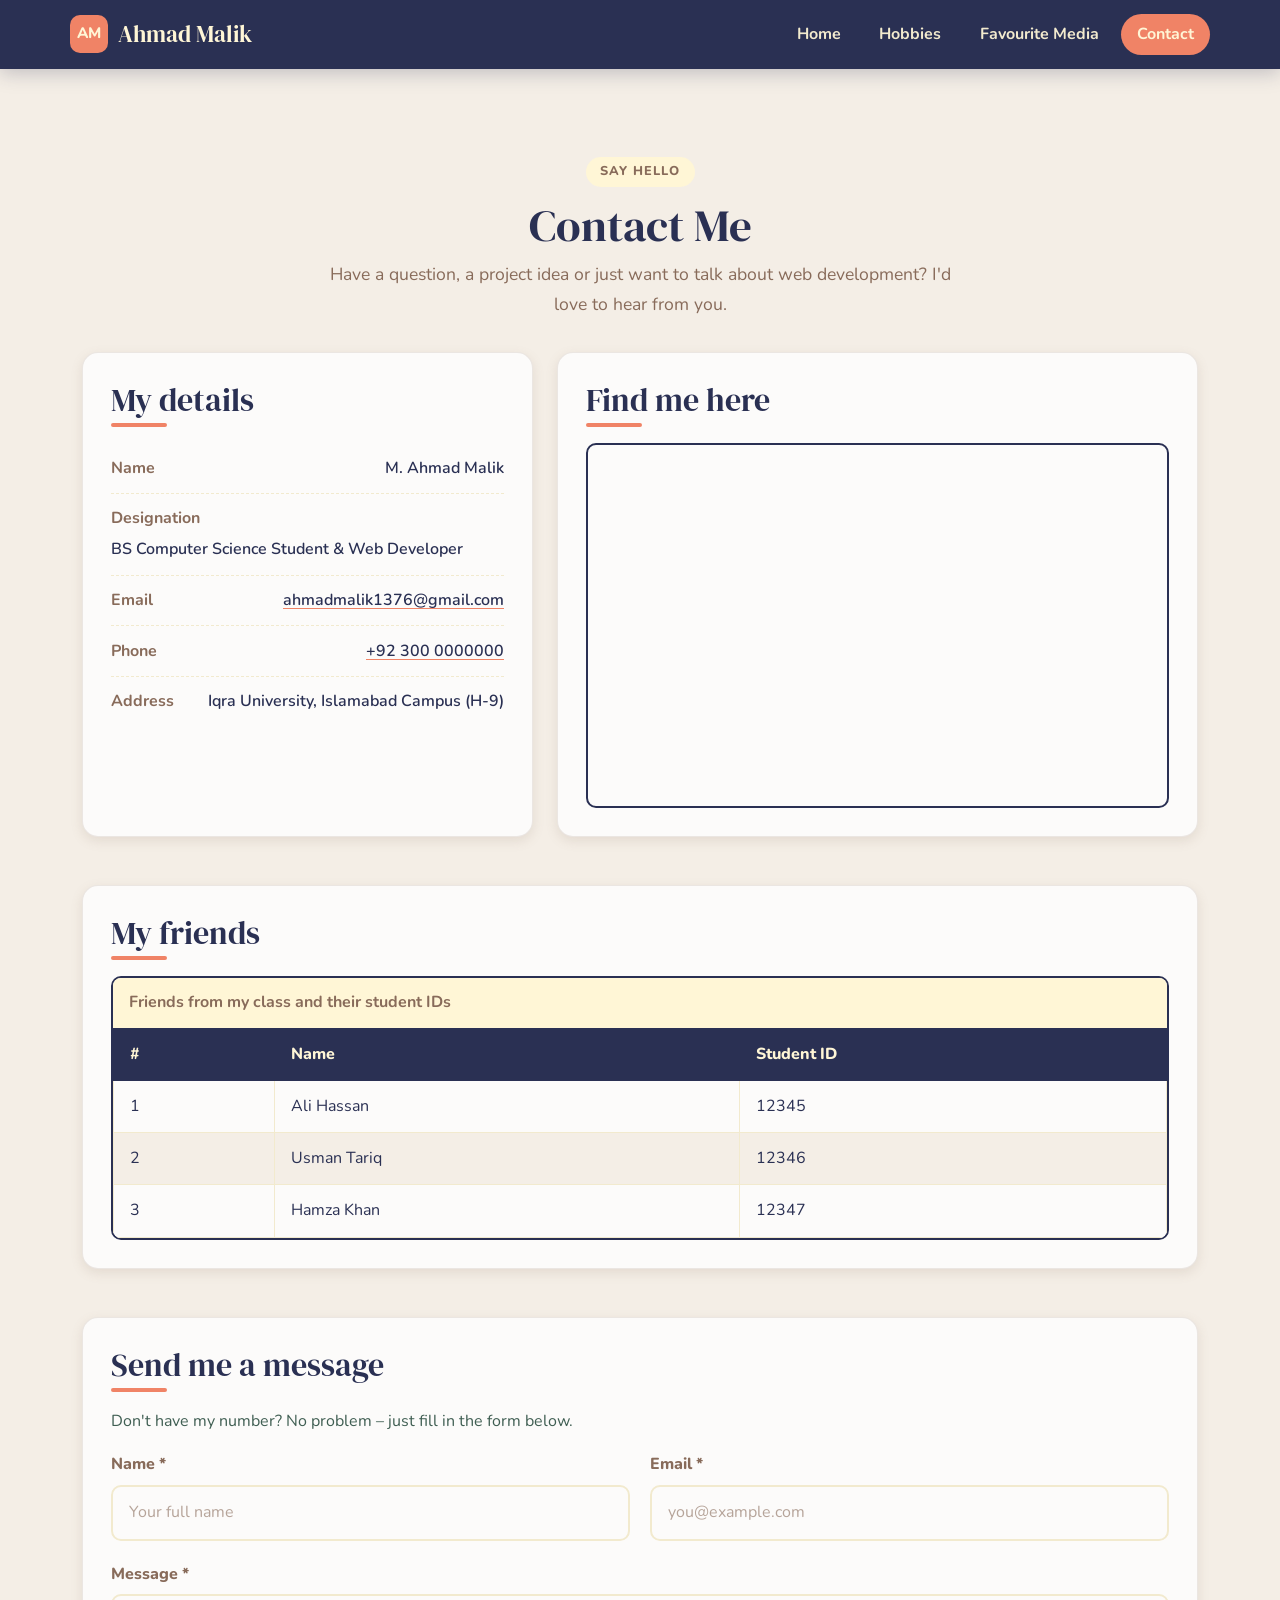
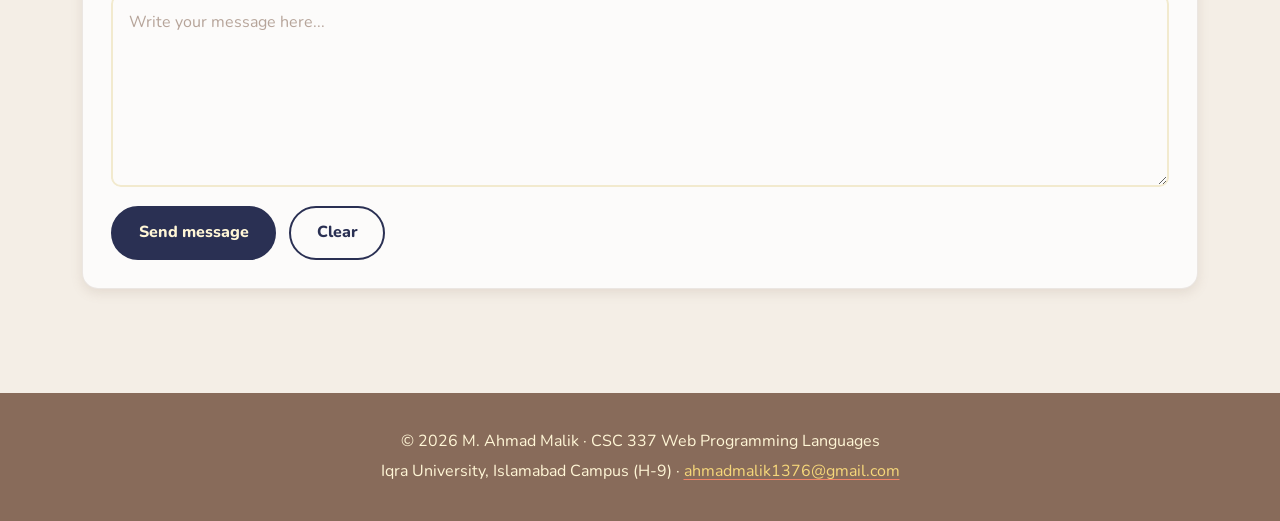
==== contact.html @ 65c25a7e "Add contact page with details, Google Map, friends table and form" ====
<!DOCTYPE html>
<html lang="en">
<head>
  <meta charset="UTF-8">
  <meta name="viewport" content="width=device-width, initial-scale=1">
  <meta name="description" content="Contact M. Ahmad Malik – email, phone, location map, friends and a contact form.">
  <meta name="keywords" content="contact, email, Iqra University, Islamabad, portfolio">
  <meta name="author" content="M. Ahmad Malik">
  <meta name="theme-color" content="#2A3053">
  <title>Contact | M. Ahmad Malik – Portfolio</title>
  <link rel="icon" href="images/favicon.svg" type="image/svg+xml">
  <link rel="alternate icon" href="images/favicon.png" type="image/png">
  <link rel="preconnect" href="https://fonts.googleapis.com">
  <link rel="preconnect" href="https://fonts.gstatic.com" crossorigin>
  <link href="https://fonts.googleapis.com/css2?family=DM+Serif+Display&amp;family=Nunito:wght@400;600;700;800&amp;display=swap" rel="stylesheet">
  <link rel="stylesheet" href="https://cdn.jsdelivr.net/npm/bootstrap@5.3.3/dist/css/bootstrap.min.css">
  <link rel="stylesheet" href="css/style.css">
</head>
<body>

  <header class="site-header">
    <div class="container header-inner">
      <a class="brand" href="index.html"><span class="brand-mark">AM</span> Ahmad Malik</a>
      <nav class="main-nav" aria-label="Main navigation">
        <ul>
          <li><a href="index.html">Home</a></li>
          <li><a href="hobbies.html">Hobbies</a></li>
          <li><a href="media.html">Favourite Media</a></li>
          <li><a class="active" href="contact.html" aria-current="page">Contact</a></li>
        </ul>
      </nav>
    </div>
  </header>

  <main>
    <section class="container page-banner" aria-labelledby="page-title">
      <span class="eyebrow">Say hello</span>
      <h1 id="page-title">Contact Me</h1>
      <p>Have a question, a project idea or just want to talk about web development? I'd love to hear from you.</p>
    </section>

    <!-- Details + map -->
    <section class="container section-block" aria-label="Contact details and location">
      <div class="row g-4">
        <article class="col-lg-5">
          <div class="panel contact-card">
            <h2 class="section-title">My details</h2>
            <dl class="contact-list">
              <div>
                <dt>Name</dt>
                <dd>M. Ahmad Malik</dd>
              </div>
              <div>
                <dt>Designation</dt>
                <dd>BS Computer Science Student &amp; Web Developer</dd>
              </div>
              <div>
                <dt>Email</dt>
                <dd><a href="mailto:ahmadmalik1376@gmail.com">ahmadmalik1376@gmail.com</a></dd>
              </div>
              <div>
                <dt>Phone</dt>
                <dd><a href="tel:+923000000000">+92 300 0000000</a></dd>
              </div>
              <div>
                <dt>Address</dt>
                <dd>Iqra University, Islamabad Campus (H-9)</dd>
              </div>
            </dl>
          </div>
        </article>
        <article class="col-lg-7">
          <div class="panel">
            <h2 class="section-title">Find me here</h2>
            <div class="map-frame">
              <iframe src="https://maps.google.com/maps?q=Iqra%20University%20H-9%20Islamabad&amp;z=15&amp;output=embed"
                title="Google Map showing Iqra University, H-9 Islamabad" loading="lazy"
                referrerpolicy="no-referrer-when-downgrade" allowfullscreen></iframe>
            </div>
          </div>
        </article>
      </div>
    </section>

    <!-- Friends -->
    <section class="container section-block" aria-labelledby="friends-title">
      <div class="panel">
        <h2 id="friends-title" class="section-title">My friends</h2>
        <div class="table-wrap">
          <table class="styled-table">
            <caption>Friends from my class and their student IDs</caption>
            <thead>
              <tr>
                <th scope="col">#</th>
                <th scope="col">Name</th>
                <th scope="col">Student ID</th>
              </tr>
            </thead>
            <tbody>
              <tr>
                <td>1</td>
                <td>Ali Hassan</td>
                <td>12345</td>
              </tr>
              <tr>
                <td>2</td>
                <td>Usman Tariq</td>
                <td>12346</td>
              </tr>
              <tr>
                <td>3</td>
                <td>Hamza Khan</td>
                <td>12347</td>
              </tr>
            </tbody>
          </table>
        </div>
      </div>
    </section>

    <!-- Contact form -->
    <section class="container section-block" aria-labelledby="form-title">
      <div class="panel form-panel">
        <h2 id="form-title" class="section-title">Send me a message</h2>
        <p class="text-green">Don't have my number? No problem – just fill in the form below.</p>
        <form class="contact-form" action="mailto:ahmadmalik1376@gmail.com" method="post" enctype="text/plain">
          <div class="form-row">
            <div class="field">
              <label for="name">Name <span class="req" aria-hidden="true">*</span></label>
              <input type="text" id="name" name="name" placeholder="Your full name" autocomplete="name" required>
            </div>
            <div class="field">
              <label for="email">Email <span class="req" aria-hidden="true">*</span></label>
              <input type="email" id="email" name="email" placeholder="you@example.com" autocomplete="email" required>
              <span class="field-error">Please enter a valid email address.</span>
            </div>
          </div>
          <div class="field">
            <label for="message">Message <span class="req" aria-hidden="true">*</span></label>
            <textarea id="message" name="message" rows="6" placeholder="Write your message here..." required></textarea>
          </div>
          <div class="form-actions">
            <button type="submit" class="btn-navy">Send message</button>
            <button type="reset" class="btn-coral">Clear</button>
          </div>
        </form>
      </div>
    </section>
  </main>

  <footer class="site-footer">
    <div class="container">
      <p>&copy; 2026 M. Ahmad Malik · CSC 337 Web Programming Languages</p>
      <p>Iqra University, Islamabad Campus (H-9) · <a href="mailto:ahmadmalik1376@gmail.com">ahmadmalik1376@gmail.com</a></p>
    </div>
  </footer>

</body>
</html>
---- css/style.css ----
/* =========================================================
   CSC 337 – Assignment 1 · Portfolio stylesheet
   One external stylesheet linked from every page.
   ========================================================= */

/* ---------- 1. Colour palette & design tokens ---------- */
:root {
  --navy: #2A3053;          /* title, text, buttons, selected nav */
  --coral: #F08366;         /* accents, focused field border */
  --cream: #F4EEE6;         /* page background */
  --off-white: #FCFBFA;     /* input fields, cards */
  --butter: #FFF6D6;        /* button text, selected nav text */
  --sand: #F2EACE;          /* unselected nav text */
  --brown: #886B5A;         /* labels, footer, shadows */
  --gold: #F6D77A;          /* soft glow on inputs */
  --green: #3F5E52;         /* secondary lines */
  --error: #D64545;         /* error states */

  --font-head: "DM Serif Display", Georgia, serif;
  --font-body: "Nunito", "Segoe UI", Arial, sans-serif;

  --radius: 16px;
  --radius-sm: 10px;
  --shadow: 0 10px 30px rgba(136, 107, 90, 0.18);
  --shadow-sm: 0 4px 12px rgba(136, 107, 90, 0.15);
  --space: 1.5rem;
}

/* ---------- 2. Base ---------- */
html {
  scroll-behavior: smooth;
}

body {
  margin: 0;
  background-color: var(--cream);
  color: var(--navy);
  font-family: var(--font-body);
  font-size: 1rem;
  line-height: 1.7;
  overflow-x: hidden;
}

h1,
h2,
h3,
h4 {
  font-family: var(--font-head);
  color: var(--navy);
  font-weight: 400;
  line-height: 1.2;
}

h1 {
  font-size: 2.8rem;
}

h2 {
  font-size: 2rem;
  margin-bottom: 1rem;
}

h3 {
  font-size: 1.4rem;
}

a {
  color: var(--navy);
  text-decoration-color: var(--coral);
  text-underline-offset: 3px;
}

a:hover {
  color: var(--coral);
}

img {
  max-width: 100%;
  height: auto;
}

main {
  padding: 2.5rem 0 3.5rem;
}

/* ---------- 3. Sticky header + Flexbox navigation ---------- */
.site-header {
  position: sticky;
  top: 0;
  z-index: 100;
  background-color: var(--navy);
  box-shadow: 0 4px 18px rgba(42, 48, 83, 0.25);
}

.header-inner {
  display: flex;
  align-items: center;
  justify-content: space-between;
  gap: 1rem;
  padding: 0.85rem 0;
}

.brand {
  display: flex;
  align-items: center;
  gap: 0.6rem;
  color: var(--butter);
  font-family: var(--font-head);
  font-size: 1.45rem;
  text-decoration: none;
}

.brand:hover {
  color: var(--gold);
}

.brand-mark {
  display: flex;
  align-items: center;
  justify-content: center;
  width: 38px;
  height: 38px;
  border-radius: 10px;
  background-color: var(--coral);
  color: var(--butter);
  font-family: var(--font-body);
  font-size: 0.95rem;
  font-weight: 800;
}

.main-nav ul {
  display: flex;
  flex-wrap: wrap;
  gap: 0.4rem;
  margin: 0;
  padding: 0;
  list-style: none;
}

.main-nav a {
  display: block;
  padding: 0.45rem 1rem;
  border-radius: 999px;
  color: var(--sand);
  font-weight: 700;
  text-decoration: none;
  transition: background-color 0.2s ease, color 0.2s ease;
}

.main-nav a:hover {
  background-color: rgba(242, 234, 206, 0.12);
  color: var(--butter);
}

.main-nav a.active {
  background-color: var(--coral);
  color: var(--butter);
}

/* ---------- 4. Page hero / banner ---------- */
.page-banner {
  padding: 3rem 0 2rem;
  text-align: center;
}

.page-banner p {
  max-width: 640px;
  margin: 0 auto;
  color: var(--brown);
  font-size: 1.1rem;
}

.eyebrow {
  display: inline-block;
  margin-bottom: 0.75rem;
  padding: 0.25rem 0.9rem;
  border-radius: 999px;
  background-color: var(--butter);
  color: var(--brown);
  font-size: 0.8rem;
  font-weight: 800;
  letter-spacing: 0.08em;
  text-transform: uppercase;
}

/* ---------- 5. Cards & sections ---------- */
.panel {
  height: 100%;
  padding: 1.75rem;
  border: 1px solid rgba(136, 107, 90, 0.15);
  border-radius: var(--radius);
  background-color: var(--off-white);
  box-shadow: var(--shadow-sm);
}

.panel h2,
.panel h3 {
  margin-top: 0;
}

.section-title {
  position: relative;
  padding-bottom: 0.5rem;
}

.section-title::after {
  content: "";
  position: absolute;
  left: 0;
  bottom: 0;
  width: 56px;
  height: 4px;
  border-radius: 4px;
  background-color: var(--coral);
}

.text-brown {
  color: var(--brown);
}

.text-green {
  color: var(--green);
}

/* ---------- 6. Buttons ---------- */
.btn-navy,
.btn-coral {
  display: inline-block;
  padding: 0.7rem 1.6rem;
  border: 2px solid var(--navy);
  border-radius: 999px;
  font-weight: 800;
  text-decoration: none;
  cursor: pointer;
  transition: transform 0.2s ease, box-shadow 0.2s ease;
}

.btn-navy {
  background-color: var(--navy);
  color: var(--butter);
}

.btn-coral {
  background-color: transparent;
  color: var(--navy);
}

.btn-navy:hover,
.btn-coral:hover {
  transform: translateY(-2px);
  box-shadow: var(--shadow-sm);
}

.btn-navy:hover {
  color: var(--gold);
}

.btn-coral:hover {
  border-color: var(--coral);
  background-color: var(--coral);
  color: var(--butter);
}

/* ---------- 7. Footer ---------- */
.site-footer {
  padding: 2rem 0;
  background-color: var(--brown);
  color: var(--butter);
  text-align: center;
}

.site-footer p {
  margin: 0.2rem 0;
}

.site-footer a {
  color: var(--gold);
}

.site-footer a:hover {
  color: var(--butter);
}

/* ---------- 8. Home page ---------- */
.hero {
  padding: 2rem 0 3rem;
}

.highlight {
  background-image: linear-gradient(transparent 62%, var(--gold) 62%);
}

.hero-actions {
  display: flex;
  flex-wrap: wrap;
  gap: 0.8rem;
  margin-top: 1.5rem;
}

.hero-figure {
  position: relative;
  max-width: 360px;
  margin: 0 auto;
}

.hero-figure img {
  border: 8px solid var(--off-white);
  border-radius: 50%;
  box-shadow: var(--shadow);
}

.hero-figure figcaption {
  display: inline-block;
  margin-top: 1rem;
  padding: 0.3rem 1rem;
  border-radius: 999px;
  background-color: var(--off-white);
  color: var(--brown);
  font-size: 0.85rem;
  font-weight: 700;
  box-shadow: var(--shadow-sm);
}

.stats {
  margin-bottom: 3rem;
}

.stat {
  display: flex;
  flex-direction: column;
  align-items: center;
  padding: 1.2rem 0.5rem;
  border-radius: var(--radius);
  background-color: var(--navy);
  color: var(--sand);
  text-align: center;
}

.stat strong {
  color: var(--gold);
  font-family: var(--font-head);
  font-size: 2.2rem;
  font-weight: 400;
  line-height: 1.1;
}

.section-block {
  margin-bottom: 3rem;
}

.timeline {
  margin: 0;
  padding: 0;
  list-style: none;
}

.timeline li {
  position: relative;
  padding: 0 0 1.2rem 1.6rem;
  border-left: 2px solid var(--sand);
}

.timeline li:last-child {
  padding-bottom: 0;
}

.timeline li::before {
  content: "";
  position: absolute;
  left: -8px;
  top: 6px;
  width: 14px;
  height: 14px;
  border: 3px solid var(--off-white);
  border-radius: 50%;
  background-color: var(--coral);
}

.timeline h3 {
  margin: 0 0 0.2rem;
  font-size: 1.15rem;
}

.skill-card {
  transition: transform 0.2s ease, box-shadow 0.2s ease;
}

.skill-card:hover {
  transform: translateY(-4px);
  box-shadow: var(--shadow);
}

.skill-icon {
  display: inline-flex;
  align-items: center;
  justify-content: center;
  width: 52px;
  height: 52px;
  margin-bottom: 1rem;
  border-radius: 14px;
  background-color: var(--butter);
  color: var(--coral);
  font-weight: 800;
}

.tag-list {
  display: flex;
  flex-wrap: wrap;
  gap: 0.6rem;
  margin: 0;
  padding: 0;
  list-style: none;
}

.tag-list li {
  padding: 0.4rem 1rem;
  border: 1px solid var(--sand);
  border-radius: 999px;
  background-color: var(--butter);
  color: var(--green);
  font-weight: 700;
}

/* ---------- 9. Hobbies page: lists & game cards ---------- */
.styled-list {
  margin: 0;
  padding-left: 1.4rem;
}

.styled-list li {
  padding: 0.35rem 0;
  border-bottom: 1px dashed var(--sand);
}

.styled-list li:last-child {
  border-bottom: none;
}

ol.styled-list li::marker {
  color: var(--coral);
  font-weight: 800;
}

ul.styled-list li::marker {
  color: var(--green);
}

.game-card h2 {
  margin-top: 0.6rem;
}

.game-tag {
  display: inline-block;
  padding: 0.25rem 0.85rem;
  border-radius: 999px;
  font-size: 0.8rem;
  font-weight: 800;
  letter-spacing: 0.05em;
  text-transform: uppercase;
}

.game-tag--online {
  background-color: var(--navy);
  color: var(--butter);
}

.game-tag--physical {
  background-color: var(--green);
  color: var(--butter);
}

/* ---------- 10. Styled tables (borders, backgrounds, hover) ---------- */
.table-wrap {
  border: 2px solid var(--navy);
  border-radius: var(--radius-sm);
  overflow: hidden;
}

.styled-table {
  width: 100%;
  border-collapse: collapse;
  background-color: var(--off-white);
}

.styled-table caption {
  caption-side: top;
  padding: 0.7rem 1rem;
  background-color: var(--butter);
  color: var(--brown);
  font-weight: 700;
  text-align: left;
}

.styled-table th,
.styled-table td {
  padding: 0.75rem 1rem;
  border: 1px solid var(--sand);
  text-align: left;
}

.styled-table thead th {
  border-color: var(--navy);
  background-color: var(--navy);
  color: var(--butter);
  font-weight: 800;
}

.styled-table tbody th {
  background-color: var(--butter);
  color: var(--green);
}

.styled-table tbody tr:nth-child(even) td {
  background-color: var(--cream);
}

.styled-table tbody tr {
  transition: background-color 0.2s ease;
}

.styled-table tbody tr:hover td,
.styled-table tbody tr:hover th {
  background-color: var(--gold);
  color: var(--navy);
}

/* ---------- 11. Favourite Media: CSS Grid two-column layout ---------- */
.media-grid {
  display: grid;
  grid-template-columns: 1fr 1.25fr;
  gap: 2rem;
  align-items: start;
  margin-bottom: 3rem;
}

.media-col {
  display: grid;
  gap: 1.5rem;
  min-width: 0;
}

.media-col h2 {
  margin: 0;
}

/* social media post cards */
.post {
  padding: 1.2rem;
  border: 1px solid rgba(136, 107, 90, 0.15);
  border-radius: var(--radius);
  background-color: var(--off-white);
  box-shadow: var(--shadow-sm);
}

.post-head {
  display: flex;
  align-items: center;
  gap: 0.75rem;
  margin-bottom: 0.75rem;
}

.post-head strong {
  display: block;
  line-height: 1.2;
}

.post-meta {
  color: var(--brown);
  font-size: 0.85rem;
}

.post-avatar {
  display: flex;
  flex-shrink: 0;
  align-items: center;
  justify-content: center;
  width: 44px;
  height: 44px;
  border-radius: 50%;
  background-color: var(--navy);
  color: var(--butter);
  font-size: 0.85rem;
  font-weight: 800;
}

.post-avatar--coral {
  background-color: var(--coral);
}

.post-avatar--green {
  background-color: var(--green);
}

.post img {
  display: block;
  width: 100%;
  border-radius: var(--radius-sm);
}

.post code {
  padding: 0.1rem 0.4rem;
  border-radius: 6px;
  background-color: var(--butter);
  color: var(--coral);
}

.post-foot {
  margin-top: 0.75rem;
  padding-top: 0.6rem;
  border-top: 1px solid var(--sand);
  color: var(--brown);
  font-size: 0.9rem;
}

/* video cards */
.video-card {
  padding: 1rem;
  border-radius: var(--radius);
  background-color: var(--off-white);
  box-shadow: var(--shadow-sm);
}

.video-frame {
  position: relative;
  aspect-ratio: 16 / 9;
  overflow: hidden;
  border-radius: var(--radius-sm);
  background-color: var(--navy);
}

.video-frame iframe {
  position: absolute;
  top: 0;
  left: 0;
  width: 100%;
  height: 100%;
  border: 0;
}

.video-card h3 {
  margin: 0.9rem 0 0.3rem;
  font-size: 1.2rem;
}

.video-card p {
  margin: 0;
  color: var(--brown);
}

/* pictures */
.photo-card {
  height: 100%;
  margin: 0;
  overflow: hidden;
  border-radius: var(--radius);
  background-color: var(--off-white);
  box-shadow: var(--shadow-sm);
}

.photo-card img {
  display: block;
  width: 100%;
  aspect-ratio: 16 / 10;
  object-fit: cover;
}

.photo-card figcaption {
  padding: 1rem 1.2rem;
  color: var(--brown);
}

.badge-local,
.badge-online {
  display: inline-block;
  margin-right: 0.4rem;
  padding: 0.15rem 0.7rem;
  border-radius: 999px;
  color: var(--butter);
  font-size: 0.75rem;
  font-weight: 800;
  text-transform: uppercase;
}

.badge-local {
  background-color: var(--green);
}

.badge-online {
  background-color: var(--coral);
}

/* ---------- 12. Contact page ---------- */
.contact-list {
  margin: 0;
}

.contact-list div {
  display: flex;
  flex-wrap: wrap;
  justify-content: space-between;
  gap: 0.25rem 1rem;
  padding: 0.7rem 0;
  border-bottom: 1px dashed var(--sand);
}

.contact-list div:last-child {
  border-bottom: none;
}

.contact-list dt {
  color: var(--brown);
  font-weight: 700;
}

.contact-list dd {
  margin: 0;
  font-weight: 600;
  overflow-wrap: anywhere;
}

.map-frame {
  position: relative;
  aspect-ratio: 16 / 10;
  overflow: hidden;
  border: 2px solid var(--navy);
  border-radius: var(--radius-sm);
}

.map-frame iframe {
  position: absolute;
  top: 0;
  left: 0;
  width: 100%;
  height: 100%;
  border: 0;
}

/* ---------- 13. Styled form fields ---------- */
.contact-form {
  display: grid;
  gap: 1.2rem;
}

.form-row {
  display: grid;
  grid-template-columns: 1fr 1fr;
  gap: 1.2rem;
}

.field {
  display: flex;
  flex-direction: column;
  gap: 0.4rem;
}

.field label {
  color: var(--brown);
  font-weight: 800;
}

.req {
  color: var(--brown);
}

.field input,
.field textarea {
  width: 100%;
  padding: 0.8rem 1rem;
  border: 2px solid var(--sand);
  border-radius: var(--radius-sm);
  background-color: var(--off-white);
  color: var(--navy);
  font-family: var(--font-body);
  font-size: 1rem;
  transition: border-color 0.2s ease, box-shadow 0.2s ease;
}

.field textarea {
  resize: vertical;
}

.field input::placeholder,
.field textarea::placeholder {
  color: var(--brown);
  opacity: 0.6;
}

.field input:focus,
.field textarea:focus {
  border-color: var(--coral);
  outline: none;
  box-shadow: 0 0 0 4px var(--gold);
}

/* error state: only after the user has typed something invalid */
.field input:not(:placeholder-shown):invalid {
  border-color: var(--error);
}

.field-error {
  display: none;
  color: var(--error);
  font-size: 0.85rem;
  font-weight: 700;
}

.field input:not(:placeholder-shown):invalid + .field-error {
  display: block;
}

.form-actions {
  display: flex;
  flex-wrap: wrap;
  gap: 0.8rem;
}
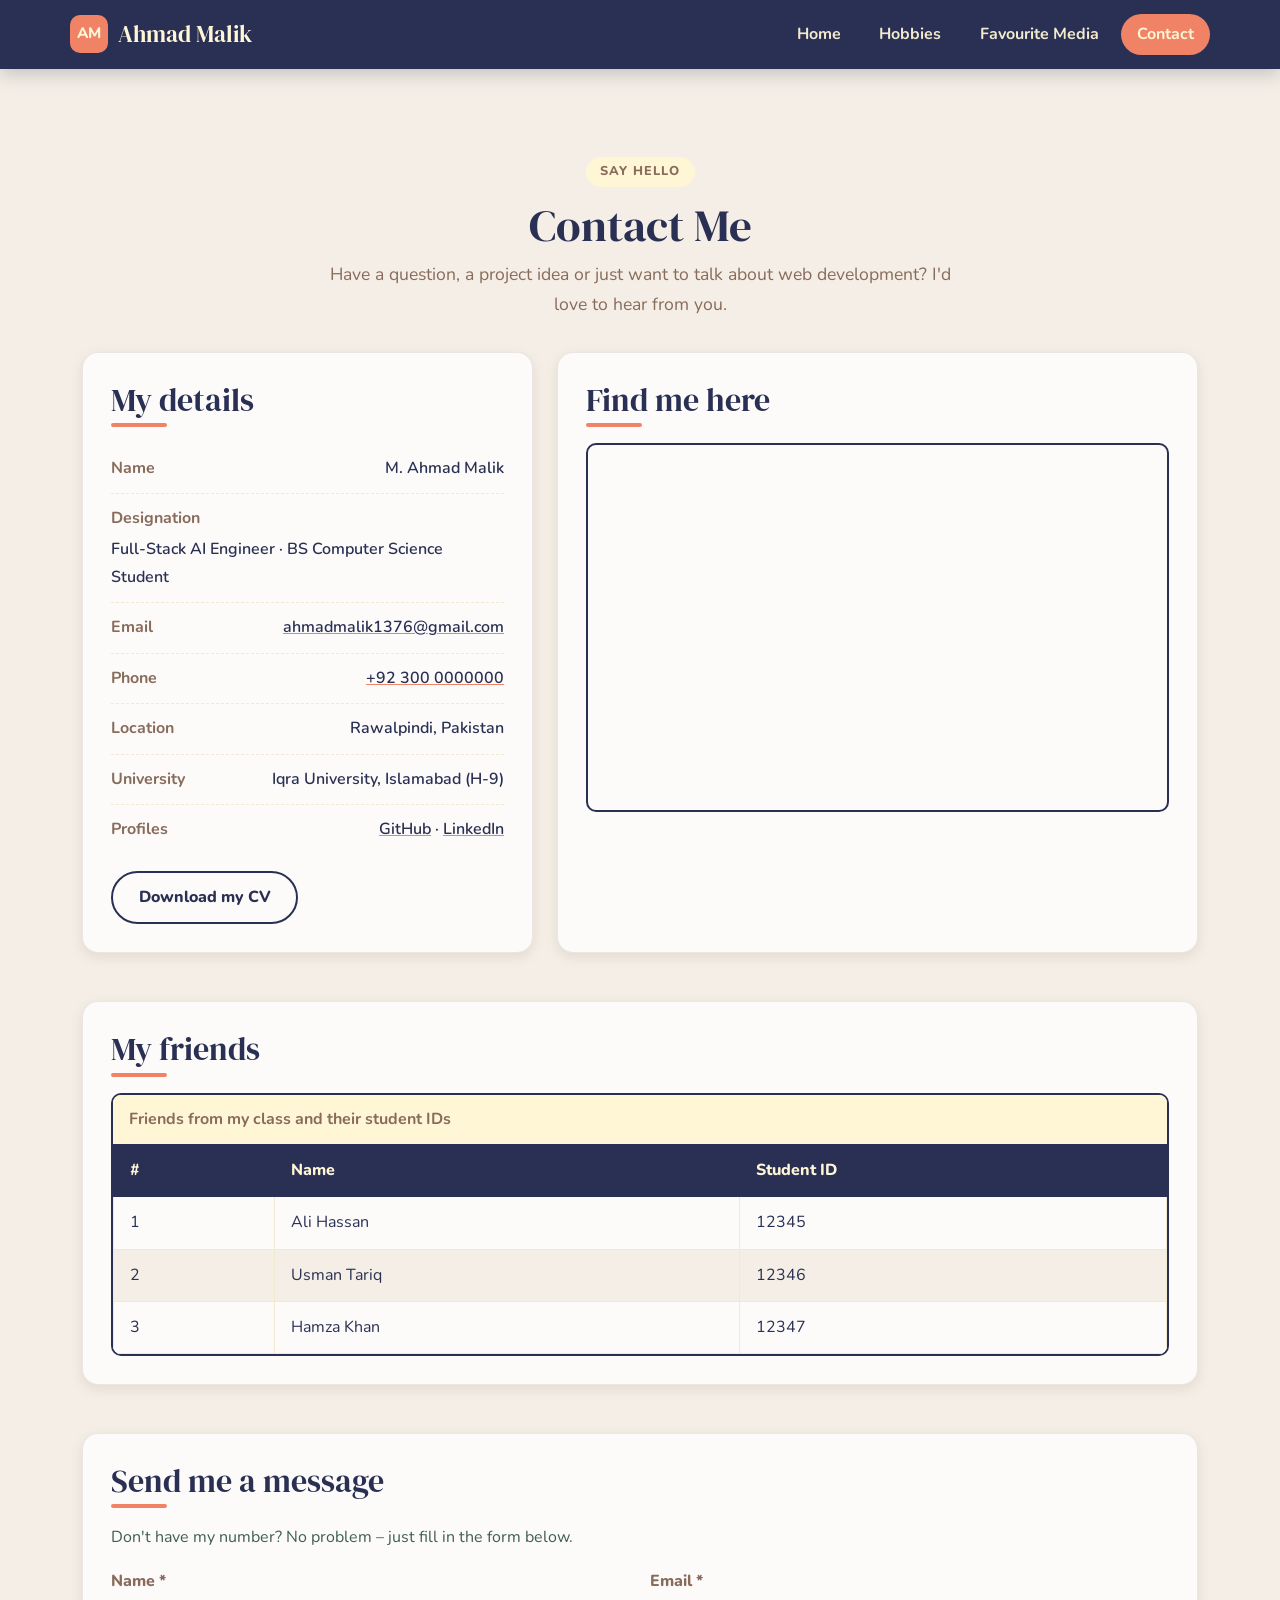
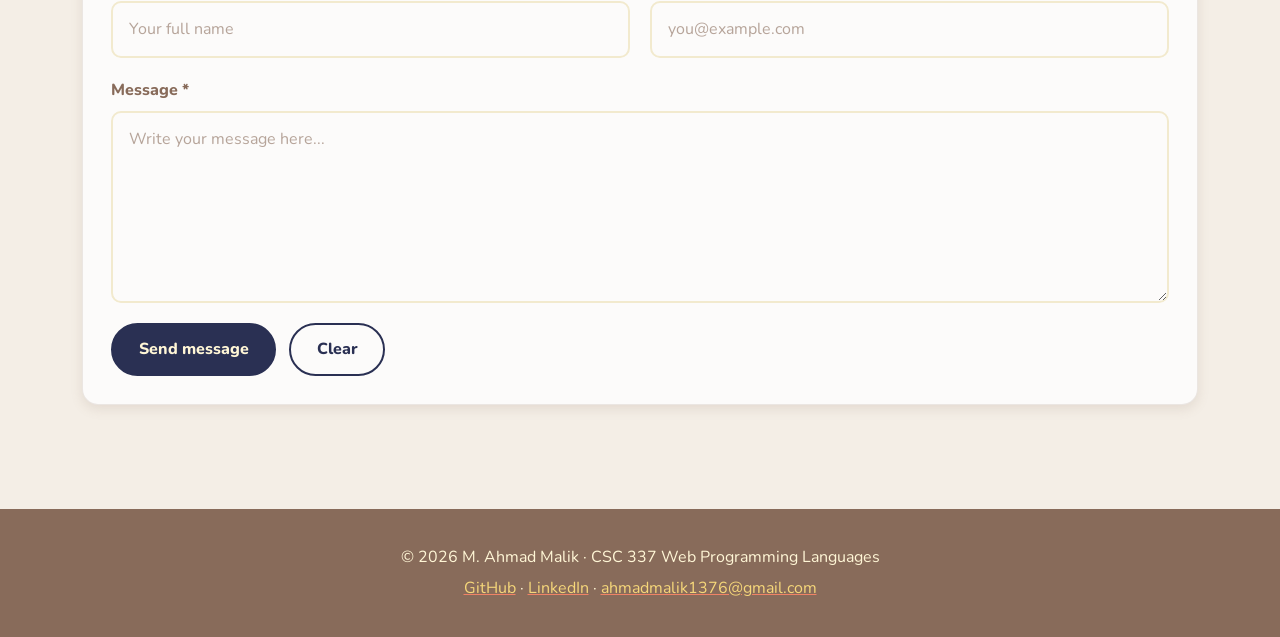
==== commit e6e0e6e6: "Update contact details and footers with real location, profiles and CV link" ====
--- a/contact.html
+++ b/contact.html
@@ -3,7 +3,7 @@
 <head>
   <meta charset="UTF-8">
   <meta name="viewport" content="width=device-width, initial-scale=1">
-  <meta name="description" content="Contact M. Ahmad Malik – email, phone, location map, friends and a contact form.">
+  <meta name="description" content="Contact M. Ahmad Malik, Full-Stack AI Engineer – email, phone, location map, friends and a contact form.">
   <meta name="keywords" content="contact, email, Iqra University, Islamabad, portfolio">
   <meta name="author" content="M. Ahmad Malik">
   <meta name="theme-color" content="#2A3053">
@@ -52,7 +52,7 @@
               </div>
               <div>
                 <dt>Designation</dt>
-                <dd>BS Computer Science Student &amp; Web Developer</dd>
+                <dd>Full-Stack AI Engineer · BS Computer Science Student</dd>
               </div>
               <div>
                 <dt>Email</dt>
@@ -63,10 +63,19 @@
                 <dd><a href="tel:+923000000000">+92 300 0000000</a></dd>
               </div>
               <div>
-                <dt>Address</dt>
-                <dd>Iqra University, Islamabad Campus (H-9)</dd>
+                <dt>Location</dt>
+                <dd>Rawalpindi, Pakistan</dd>
+              </div>
+              <div>
+                <dt>University</dt>
+                <dd>Iqra University, Islamabad (H-9)</dd>
+              </div>
+              <div>
+                <dt>Profiles</dt>
+                <dd><a href="https://github.com/AHMADMALIK1376">GitHub</a> · <a href="https://www.linkedin.com/in/ahmadmalik1376/">LinkedIn</a></dd>
               </div>
             </dl>
+            <a class="btn-coral mt-3" href="files/m-ahmad-malik-resume.pdf" download>Download my CV</a>
           </div>
         </article>
         <article class="col-lg-7">
@@ -74,7 +83,7 @@
             <h2 class="section-title">Find me here</h2>
             <div class="map-frame">
               <iframe src="https://maps.google.com/maps?q=Iqra%20University%20H-9%20Islamabad&amp;z=15&amp;output=embed"
-                title="Google Map showing Iqra University, H-9 Islamabad" loading="lazy"
+                title="Google Map showing Iqra University, H-9 Islamabad"
                 referrerpolicy="no-referrer-when-downgrade" allowfullscreen></iframe>
             </div>
           </div>
@@ -151,7 +160,8 @@
   <footer class="site-footer">
     <div class="container">
       <p>&copy; 2026 M. Ahmad Malik · CSC 337 Web Programming Languages</p>
-      <p>Iqra University, Islamabad Campus (H-9) · <a href="mailto:ahmadmalik1376@gmail.com">ahmadmalik1376@gmail.com</a></p>
+      <p><a href="https://github.com/AHMADMALIK1376">GitHub</a> · <a href="https://www.linkedin.com/in/ahmadmalik1376/">LinkedIn</a> ·
+        <a href="mailto:ahmadmalik1376@gmail.com">ahmadmalik1376@gmail.com</a></p>
     </div>
   </footer>
 
--- a/css/style.css
+++ b/css/style.css
@@ -27,6 +27,12 @@
 }
 
 /* ---------- 2. Base ---------- */
+*,
+*::before,
+*::after {
+  box-sizing: border-box;
+}
+
 html {
   scroll-behavior: smooth;
 }
@@ -67,7 +73,6 @@
 a {
   color: var(--navy);
   text-decoration-color: var(--coral);
-  text-underline-offset: 3px;
 }
 
 a:hover {
@@ -159,7 +164,8 @@
 
 /* ---------- 4. Page hero / banner ---------- */
 .page-banner {
-  padding: 3rem 0 2rem;
+  padding-top: 3rem;
+  padding-bottom: 2rem;
   text-align: center;
 }
 
@@ -283,7 +289,8 @@
 
 /* ---------- 8. Home page ---------- */
 .hero {
-  padding: 2rem 0 3rem;
+  padding-top: 2rem;
+  padding-bottom: 3rem;
 }
 
 .highlight {
@@ -305,8 +312,14 @@
 
 .hero-figure img {
   border: 8px solid var(--off-white);
-  border-radius: 50%;
+  border-radius: 28px;
   box-shadow: var(--shadow);
+}
+
+.hero-meta {
+  margin-top: 1.2rem;
+  color: var(--brown);
+  font-weight: 700;
 }
 
 .hero-figure figcaption {
@@ -421,6 +434,142 @@
   font-weight: 700;
 }
 
+/* ---------- 8b. Projects & experience ---------- */
+.project-card {
+  display: flex;
+  flex-direction: column;
+  height: 100%;
+  overflow: hidden;
+  border: 1px solid rgba(136, 107, 90, 0.15);
+  border-radius: var(--radius);
+  background-color: var(--off-white);
+  box-shadow: var(--shadow-sm);
+  transition: transform 0.2s ease, box-shadow 0.2s ease;
+}
+
+.project-card:hover {
+  transform: translateY(-4px);
+  box-shadow: var(--shadow);
+}
+
+.project-banner {
+  position: relative;
+  padding: 1.6rem 1.75rem;
+  color: var(--butter);
+}
+
+.project-banner--coral {
+  background-color: var(--coral);
+}
+
+.project-banner--green {
+  background-color: var(--green);
+}
+
+.project-banner h3 {
+  margin: 0.4rem 0 0.2rem;
+  color: var(--butter);
+  font-size: 2rem;
+}
+
+.project-banner p {
+  margin: 0;
+  font-weight: 700;
+}
+
+.project-status {
+  display: inline-block;
+  padding: 0.15rem 0.75rem;
+  border-radius: 999px;
+  background-color: var(--butter);
+  color: var(--navy);
+  font-size: 0.75rem;
+  font-weight: 800;
+  text-transform: uppercase;
+}
+
+.project-body {
+  display: flex;
+  flex: 1;
+  flex-direction: column;
+  align-items: flex-start;
+  padding: 1.5rem 1.75rem 1.75rem;
+}
+
+.project-period {
+  color: var(--brown);
+  font-size: 0.9rem;
+  font-weight: 700;
+}
+
+.project-points {
+  padding-left: 1.2rem;
+}
+
+.project-points li::marker {
+  color: var(--coral);
+}
+
+.stack-list {
+  display: flex;
+  flex-wrap: wrap;
+  gap: 0.45rem;
+  margin: 0 0 1.4rem;
+  padding: 0;
+  list-style: none;
+}
+
+.stack-list li {
+  padding: 0.2rem 0.75rem;
+  border-radius: 999px;
+  background-color: var(--sand);
+  color: var(--navy);
+  font-size: 0.85rem;
+  font-weight: 700;
+}
+
+.project-body .btn-navy {
+  margin-top: auto;
+}
+
+.more-projects {
+  margin-top: 1.5rem;
+}
+
+.more-projects h3 {
+  margin-bottom: 0.8rem;
+}
+
+.mini-projects {
+  margin: 0;
+  padding-left: 1.2rem;
+}
+
+.mini-projects li {
+  padding: 0.25rem 0;
+}
+
+.job-card {
+  border-left: 5px solid var(--coral);
+}
+
+.job-card h3 {
+  margin: 0 0 0.2rem;
+}
+
+.job-period {
+  margin-bottom: 0.3rem;
+  color: var(--coral);
+  font-size: 0.85rem;
+  font-weight: 800;
+  text-transform: uppercase;
+}
+
+.job-company {
+  color: var(--green);
+  font-weight: 700;
+}
+
 /* ---------- 9. Hobbies page: lists & game cards ---------- */
 .styled-list {
   margin: 0;
@@ -559,8 +708,11 @@
   margin-bottom: 0.75rem;
 }
 
-.post-head strong {
-  display: block;
+.post-name {
+  margin: 0;
+  font-family: var(--font-body);
+  font-size: 1rem;
+  font-weight: 800;
   line-height: 1.2;
 }
 
@@ -622,7 +774,8 @@
 
 .video-frame {
   position: relative;
-  aspect-ratio: 16 / 9;
+  height: 0;
+  padding-bottom: 56.25%; /* 16:9 */
   overflow: hidden;
   border-radius: var(--radius-sm);
   background-color: var(--navy);
@@ -660,7 +813,7 @@
 .photo-card img {
   display: block;
   width: 100%;
-  aspect-ratio: 16 / 10;
+  height: auto;
   object-fit: cover;
 }
 
@@ -720,7 +873,8 @@
 
 .map-frame {
   position: relative;
-  aspect-ratio: 16 / 10;
+  height: 0;
+  padding-bottom: 62.5%; /* 16:10 */
   overflow: hidden;
   border: 2px solid var(--navy);
   border-radius: var(--radius-sm);
@@ -813,3 +967,84 @@
   flex-wrap: wrap;
   gap: 0.8rem;
 }
+
+/* ---------- 14. Responsive design (media queries) ---------- */
+@media (max-width: 991px) {
+  .media-grid {
+    grid-template-columns: 1fr;
+  }
+}
+
+@media (max-width: 768px) {
+  .header-inner {
+    flex-direction: column;
+    gap: 0.6rem;
+  }
+
+  .main-nav ul {
+    justify-content: center;
+  }
+
+  h1 {
+    font-size: 2.2rem;
+  }
+
+  .form-row {
+    grid-template-columns: 1fr;
+  }
+}
+
+/* small phones – no horizontal scrolling at 375 px */
+@media (max-width: 480px) {
+  body {
+    font-size: 0.95rem;
+  }
+
+  h1 {
+    font-size: 1.85rem;
+  }
+
+  h2 {
+    font-size: 1.55rem;
+  }
+
+  main {
+    padding-top: 1.5rem;
+  }
+
+  .main-nav a {
+    padding: 0.35rem 0.7rem;
+    font-size: 0.85rem;
+  }
+
+  .page-banner {
+    padding-top: 1.5rem;
+    padding-bottom: 1rem;
+  }
+
+  .panel {
+    padding: 1.2rem;
+  }
+
+  .stat strong {
+    font-size: 1.7rem;
+  }
+
+  .styled-table {
+    font-size: 0.8rem;
+  }
+
+  .styled-table th,
+  .styled-table td {
+    padding: 0.5rem 0.45rem;
+  }
+
+  .styled-table caption {
+    padding: 0.5rem 0.6rem;
+  }
+
+  .hero-actions a {
+    flex: 1 1 100%;
+    text-align: center;
+  }
+}
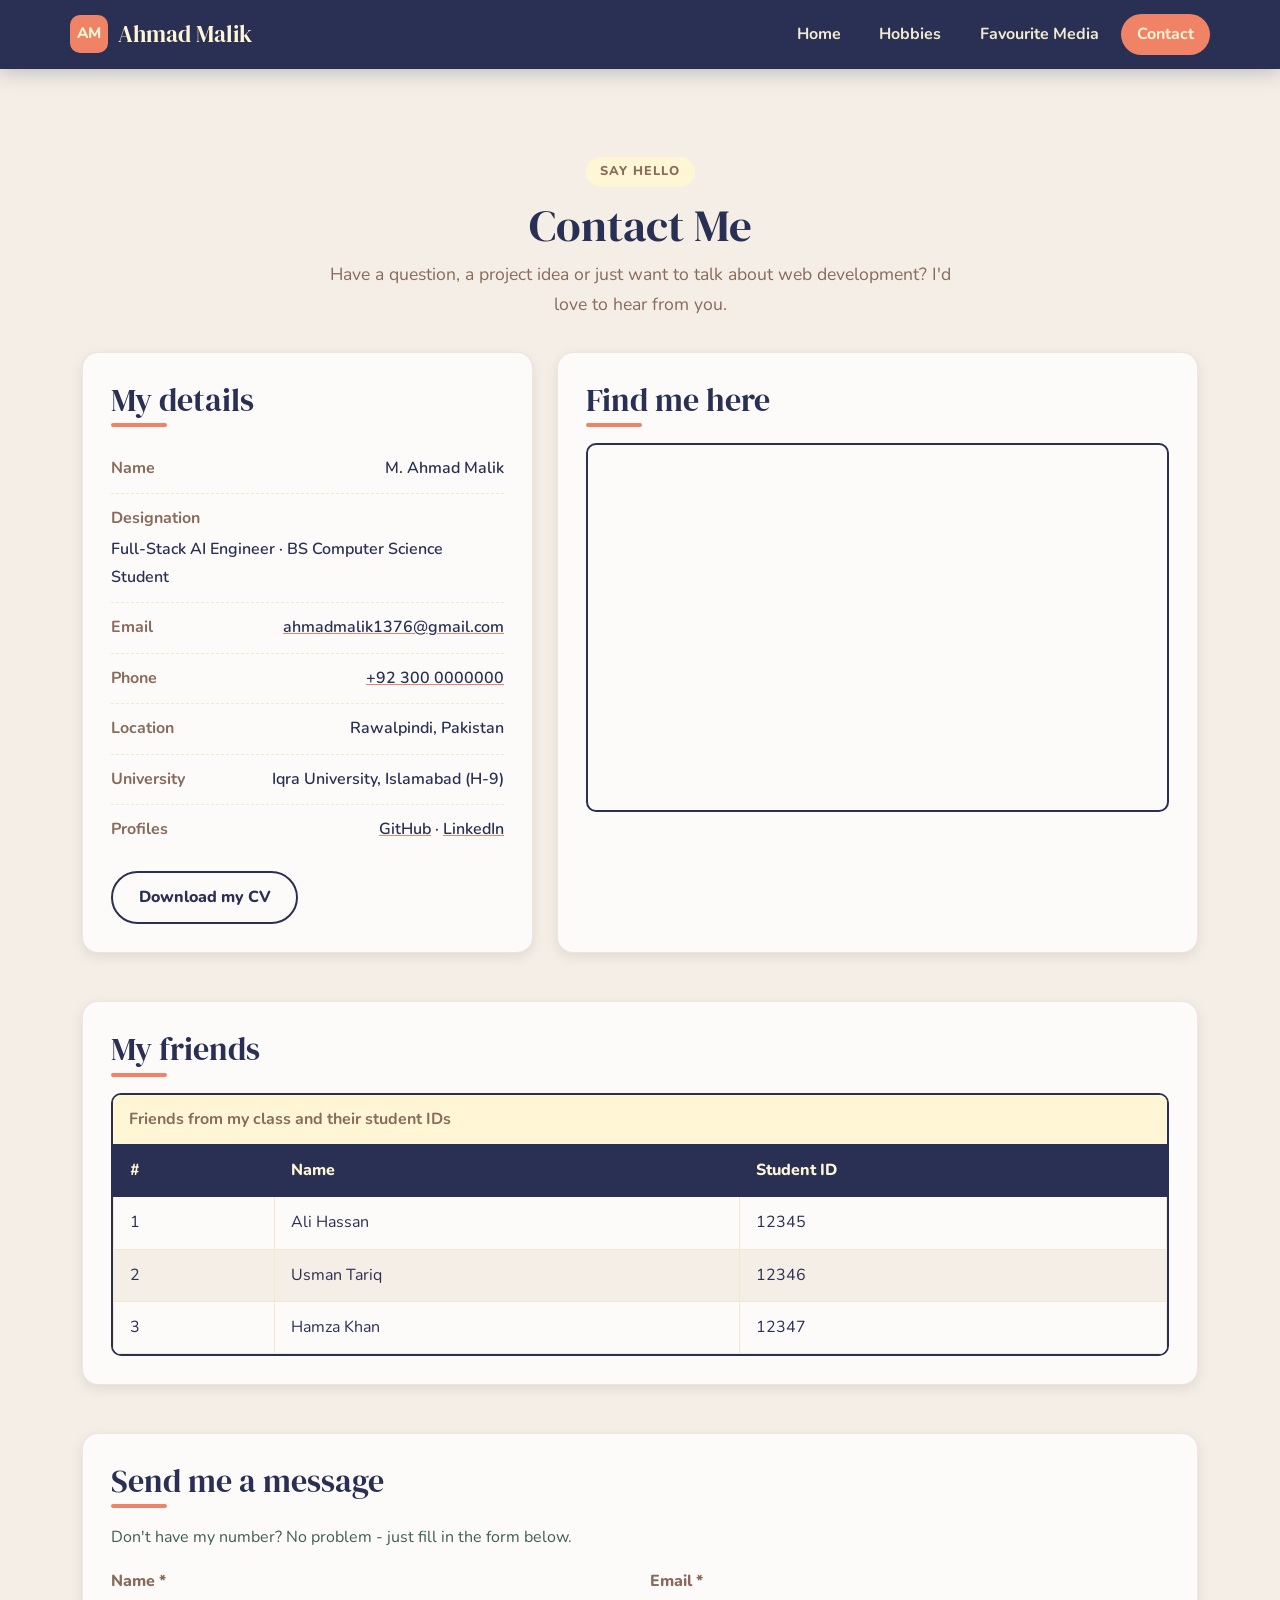
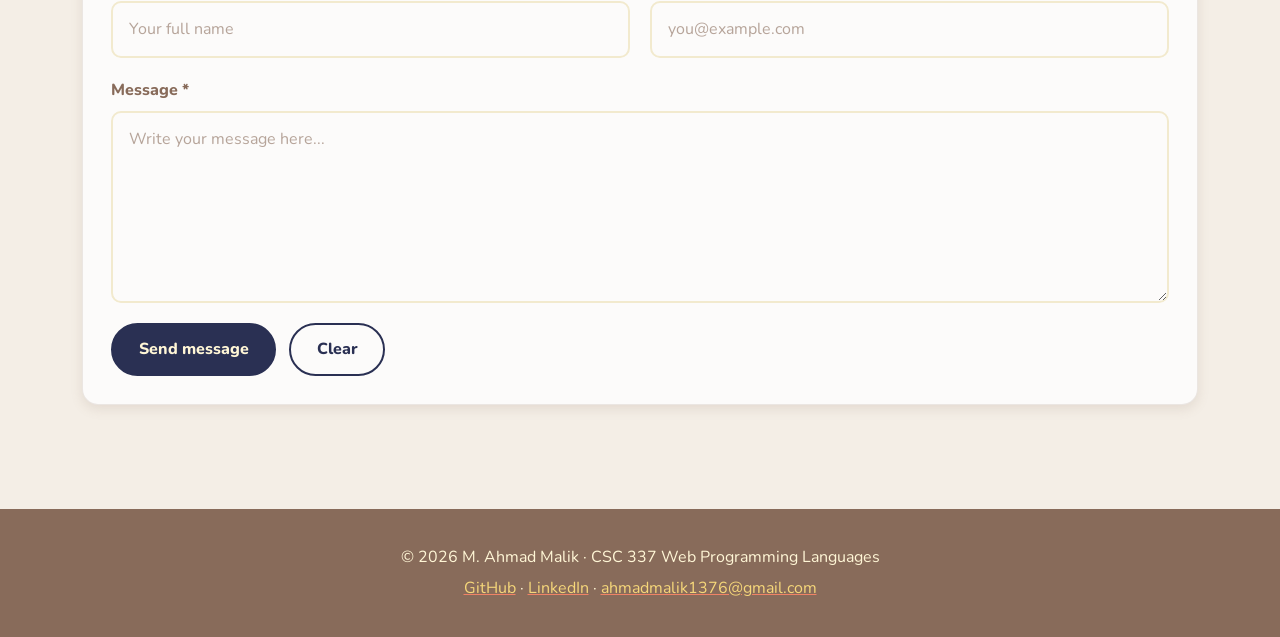
==== commit 9779ba2f: "Remove comments and clean up markup across all pages and stylesheet" ====
--- a/contact.html
+++ b/contact.html
@@ -3,11 +3,11 @@
 <head>
   <meta charset="UTF-8">
   <meta name="viewport" content="width=device-width, initial-scale=1">
-  <meta name="description" content="Contact M. Ahmad Malik, Full-Stack AI Engineer – email, phone, location map, friends and a contact form.">
+  <meta name="description" content="Contact M. Ahmad Malik, Full-Stack AI Engineer - email, phone, location map, friends and a contact form.">
   <meta name="keywords" content="contact, email, Iqra University, Islamabad, portfolio">
   <meta name="author" content="M. Ahmad Malik">
   <meta name="theme-color" content="#2A3053">
-  <title>Contact | M. Ahmad Malik – Portfolio</title>
+  <title>Contact | M. Ahmad Malik - Portfolio</title>
   <link rel="icon" href="images/favicon.svg" type="image/svg+xml">
   <link rel="alternate icon" href="images/favicon.png" type="image/png">
   <link rel="preconnect" href="https://fonts.googleapis.com">
@@ -21,26 +21,25 @@
   <header class="site-header">
     <div class="container header-inner">
       <a class="brand" href="index.html"><span class="brand-mark">AM</span> Ahmad Malik</a>
-      <nav class="main-nav" aria-label="Main navigation">
+      <nav class="main-nav">
         <ul>
           <li><a href="index.html">Home</a></li>
           <li><a href="hobbies.html">Hobbies</a></li>
           <li><a href="media.html">Favourite Media</a></li>
-          <li><a class="active" href="contact.html" aria-current="page">Contact</a></li>
+          <li><a class="active" href="contact.html">Contact</a></li>
         </ul>
       </nav>
     </div>
   </header>
 
   <main>
-    <section class="container page-banner" aria-labelledby="page-title">
+    <section class="container page-banner">
       <span class="eyebrow">Say hello</span>
       <h1 id="page-title">Contact Me</h1>
       <p>Have a question, a project idea or just want to talk about web development? I'd love to hear from you.</p>
     </section>
 
-    <!-- Details + map -->
-    <section class="container section-block" aria-label="Contact details and location">
+    <div class="container section-block">
       <div class="row g-4">
         <article class="col-lg-5">
           <div class="panel contact-card">
@@ -89,10 +88,9 @@
           </div>
         </article>
       </div>
-    </section>
+    </div>
 
-    <!-- Friends -->
-    <section class="container section-block" aria-labelledby="friends-title">
+    <section class="container section-block">
       <div class="panel">
         <h2 id="friends-title" class="section-title">My friends</h2>
         <div class="table-wrap">
@@ -127,25 +125,24 @@
       </div>
     </section>
 
-    <!-- Contact form -->
-    <section class="container section-block" aria-labelledby="form-title">
+    <section class="container section-block">
       <div class="panel form-panel">
         <h2 id="form-title" class="section-title">Send me a message</h2>
-        <p class="text-green">Don't have my number? No problem – just fill in the form below.</p>
+        <p class="text-green">Don't have my number? No problem - just fill in the form below.</p>
         <form class="contact-form" action="mailto:ahmadmalik1376@gmail.com" method="post" enctype="text/plain">
           <div class="form-row">
             <div class="field">
-              <label for="name">Name <span class="req" aria-hidden="true">*</span></label>
+              <label for="name">Name <span class="req">*</span></label>
               <input type="text" id="name" name="name" placeholder="Your full name" autocomplete="name" required>
             </div>
             <div class="field">
-              <label for="email">Email <span class="req" aria-hidden="true">*</span></label>
+              <label for="email">Email <span class="req">*</span></label>
               <input type="email" id="email" name="email" placeholder="you@example.com" autocomplete="email" required>
               <span class="field-error">Please enter a valid email address.</span>
             </div>
           </div>
           <div class="field">
-            <label for="message">Message <span class="req" aria-hidden="true">*</span></label>
+            <label for="message">Message <span class="req">*</span></label>
             <textarea id="message" name="message" rows="6" placeholder="Write your message here..." required></textarea>
           </div>
           <div class="form-actions">
--- a/css/style.css
+++ b/css/style.css
@@ -1,20 +1,14 @@
-/* =========================================================
-   CSC 337 – Assignment 1 · Portfolio stylesheet
-   One external stylesheet linked from every page.
-   ========================================================= */
-
-/* ---------- 1. Colour palette & design tokens ---------- */
 :root {
-  --navy: #2A3053;          /* title, text, buttons, selected nav */
-  --coral: #F08366;         /* accents, focused field border */
-  --cream: #F4EEE6;         /* page background */
-  --off-white: #FCFBFA;     /* input fields, cards */
-  --butter: #FFF6D6;        /* button text, selected nav text */
-  --sand: #F2EACE;          /* unselected nav text */
-  --brown: #886B5A;         /* labels, footer, shadows */
-  --gold: #F6D77A;          /* soft glow on inputs */
-  --green: #3F5E52;         /* secondary lines */
-  --error: #D64545;         /* error states */
+  --navy: #2A3053;
+  --coral: #F08366;
+  --cream: #F4EEE6;
+  --off-white: #FCFBFA;
+  --butter: #FFF6D6;
+  --sand: #F2EACE;
+  --brown: #886B5A;
+  --gold: #F6D77A;
+  --green: #3F5E52;
+  --error: #D64545;
 
   --font-head: "DM Serif Display", Georgia, serif;
   --font-body: "Nunito", "Segoe UI", Arial, sans-serif;
@@ -26,7 +20,6 @@
   --space: 1.5rem;
 }
 
-/* ---------- 2. Base ---------- */
 *,
 *::before,
 *::after {
@@ -88,7 +81,6 @@
   padding: 2.5rem 0 3.5rem;
 }
 
-/* ---------- 3. Sticky header + Flexbox navigation ---------- */
 .site-header {
   position: sticky;
   top: 0;
@@ -162,7 +154,6 @@
   color: var(--butter);
 }
 
-/* ---------- 4. Page hero / banner ---------- */
 .page-banner {
   padding-top: 3rem;
   padding-bottom: 2rem;
@@ -189,7 +180,6 @@
   text-transform: uppercase;
 }
 
-/* ---------- 5. Cards & sections ---------- */
 .panel {
   height: 100%;
   padding: 1.75rem;
@@ -228,7 +218,6 @@
   color: var(--green);
 }
 
-/* ---------- 6. Buttons ---------- */
 .btn-navy,
 .btn-coral {
   display: inline-block;
@@ -267,7 +256,6 @@
   color: var(--butter);
 }
 
-/* ---------- 7. Footer ---------- */
 .site-footer {
   padding: 2rem 0;
   background-color: var(--brown);
@@ -287,7 +275,6 @@
   color: var(--butter);
 }
 
-/* ---------- 8. Home page ---------- */
 .hero {
   padding-top: 2rem;
   padding-bottom: 3rem;
@@ -434,7 +421,6 @@
   font-weight: 700;
 }
 
-/* ---------- 8b. Projects & experience ---------- */
 .project-card {
   display: flex;
   flex-direction: column;
@@ -570,7 +556,6 @@
   font-weight: 700;
 }
 
-/* ---------- 9. Hobbies page: lists & game cards ---------- */
 .styled-list {
   margin: 0;
   padding-left: 1.4rem;
@@ -618,7 +603,6 @@
   color: var(--butter);
 }
 
-/* ---------- 10. Styled tables (borders, backgrounds, hover) ---------- */
 .table-wrap {
   border: 2px solid var(--navy);
   border-radius: var(--radius-sm);
@@ -673,7 +657,6 @@
   color: var(--navy);
 }
 
-/* ---------- 11. Favourite Media: CSS Grid two-column layout ---------- */
 .media-grid {
   display: grid;
   grid-template-columns: 1fr 1.25fr;
@@ -692,7 +675,6 @@
   margin: 0;
 }
 
-/* social media post cards */
 .post {
   padding: 1.2rem;
   border: 1px solid rgba(136, 107, 90, 0.15);
@@ -764,7 +746,6 @@
   font-size: 0.9rem;
 }
 
-/* video cards */
 .video-card {
   padding: 1rem;
   border-radius: var(--radius);
@@ -775,7 +756,7 @@
 .video-frame {
   position: relative;
   height: 0;
-  padding-bottom: 56.25%; /* 16:9 */
+  padding-bottom: 56.25%;
   overflow: hidden;
   border-radius: var(--radius-sm);
   background-color: var(--navy);
@@ -800,7 +781,6 @@
   color: var(--brown);
 }
 
-/* pictures */
 .photo-card {
   height: 100%;
   margin: 0;
@@ -842,7 +822,6 @@
   background-color: var(--coral);
 }
 
-/* ---------- 12. Contact page ---------- */
 .contact-list {
   margin: 0;
 }
@@ -874,7 +853,7 @@
 .map-frame {
   position: relative;
   height: 0;
-  padding-bottom: 62.5%; /* 16:10 */
+  padding-bottom: 62.5%;
   overflow: hidden;
   border: 2px solid var(--navy);
   border-radius: var(--radius-sm);
@@ -889,7 +868,6 @@
   border: 0;
 }
 
-/* ---------- 13. Styled form fields ---------- */
 .contact-form {
   display: grid;
   gap: 1.2rem;
@@ -946,7 +924,6 @@
   box-shadow: 0 0 0 4px var(--gold);
 }
 
-/* error state: only after the user has typed something invalid */
 .field input:not(:placeholder-shown):invalid {
   border-color: var(--error);
 }
@@ -968,7 +945,6 @@
   gap: 0.8rem;
 }
 
-/* ---------- 14. Responsive design (media queries) ---------- */
 @media (max-width: 991px) {
   .media-grid {
     grid-template-columns: 1fr;
@@ -994,7 +970,6 @@
   }
 }
 
-/* small phones – no horizontal scrolling at 375 px */
 @media (max-width: 480px) {
   body {
     font-size: 0.95rem;
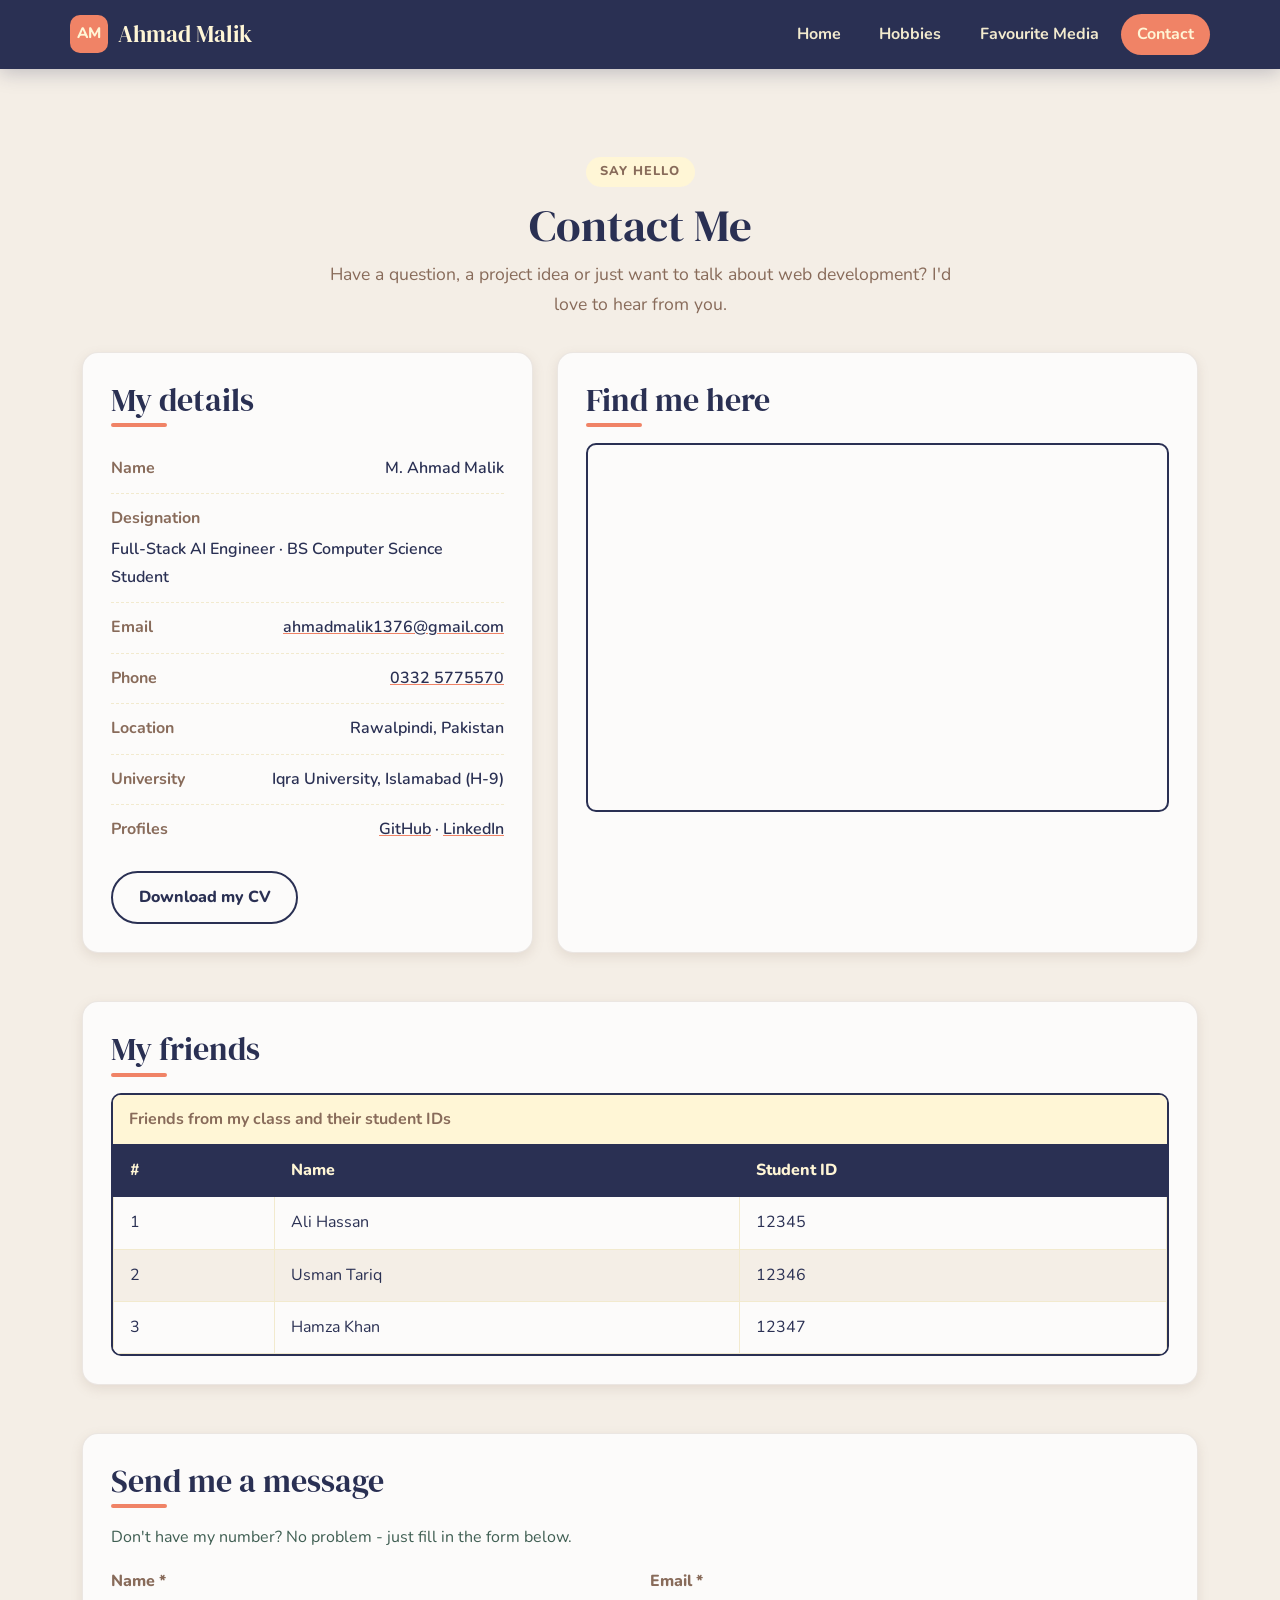
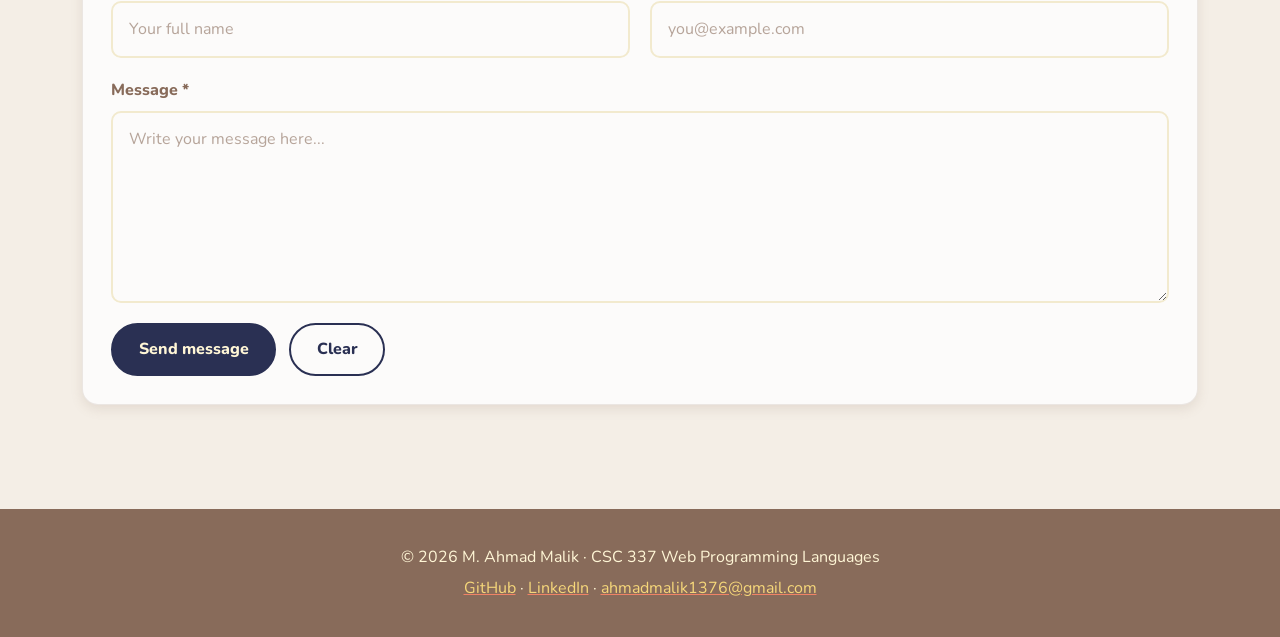
==== commit 363b0fb0: "Add real contact number to contact page" ====
--- a/contact.html
+++ b/contact.html
@@ -59,7 +59,7 @@
               </div>
               <div>
                 <dt>Phone</dt>
-                <dd><a href="tel:+923000000000">+92 300 0000000</a></dd>
+                <dd><a href="tel:+923325775570">0332 5775570</a></dd>
               </div>
               <div>
                 <dt>Location</dt>
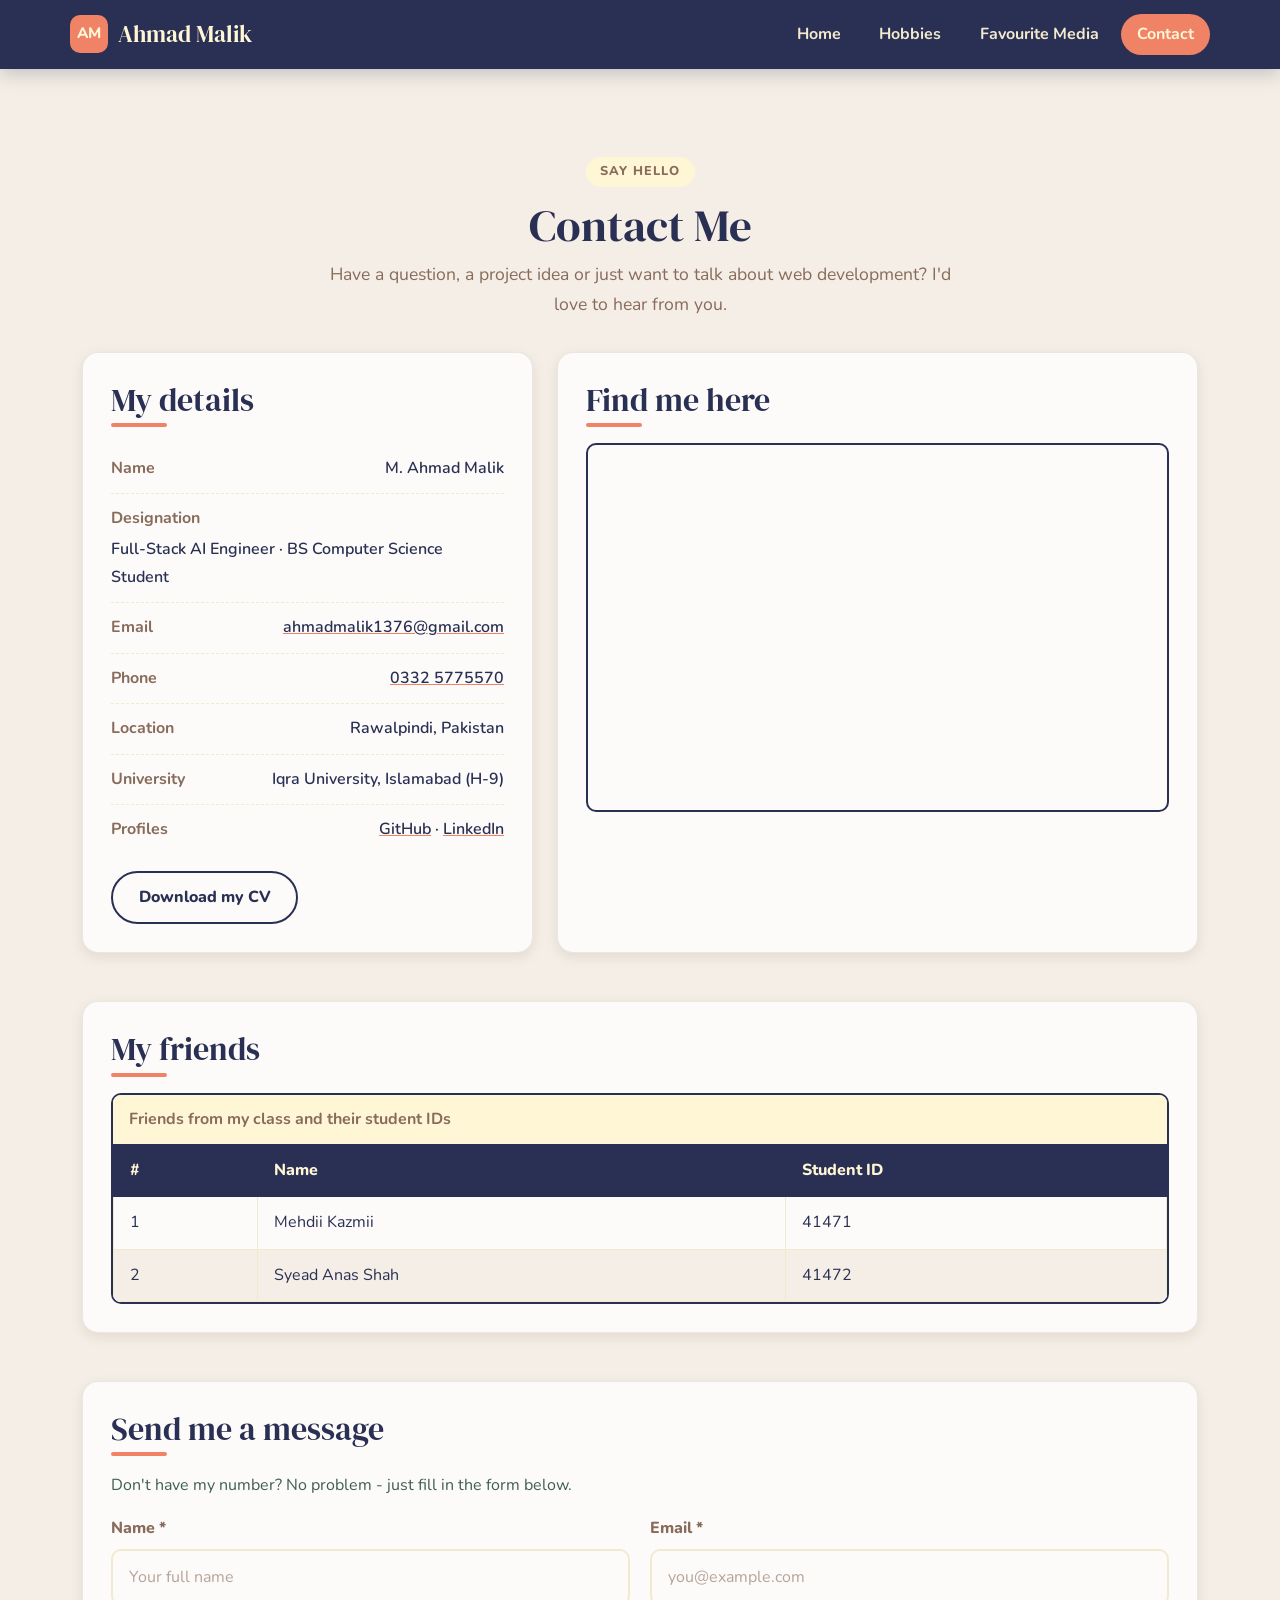
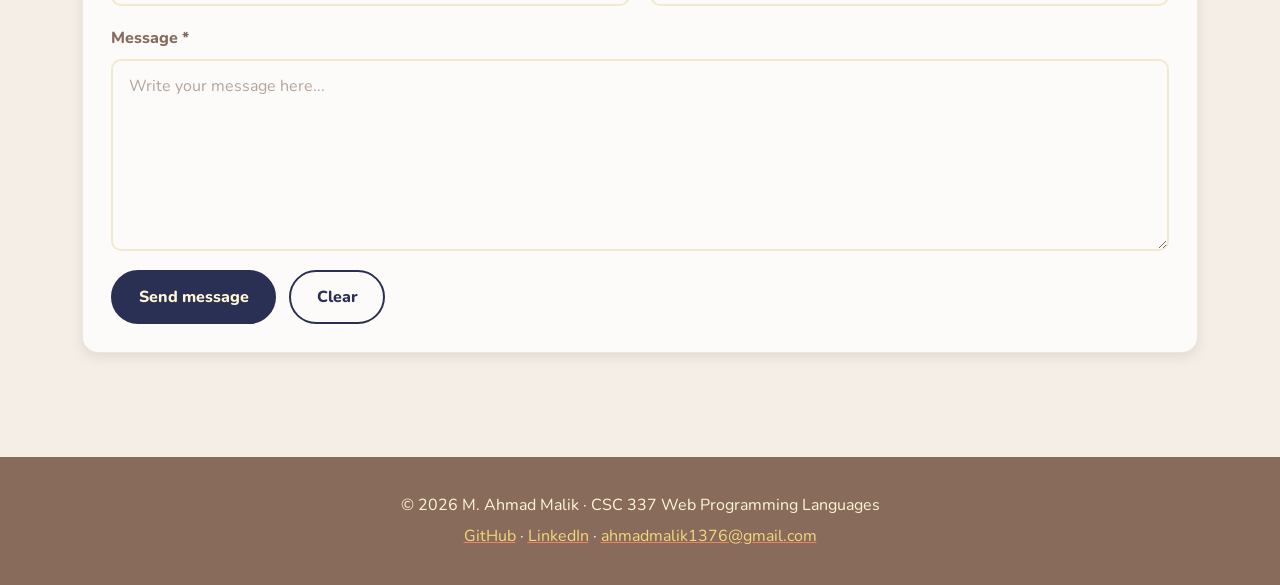
==== commit b07c836f: "Add real friends' names and IDs to contact page" ====
--- a/contact.html
+++ b/contact.html
@@ -106,18 +106,13 @@
             <tbody>
               <tr>
                 <td>1</td>
-                <td>Ali Hassan</td>
-                <td>12345</td>
+                <td>Mehdii Kazmii</td>
+                <td>41471</td>
               </tr>
               <tr>
                 <td>2</td>
-                <td>Usman Tariq</td>
-                <td>12346</td>
-              </tr>
-              <tr>
-                <td>3</td>
-                <td>Hamza Khan</td>
-                <td>12347</td>
+                <td>Syead Anas Shah</td>
+                <td>41472</td>
               </tr>
             </tbody>
           </table>
